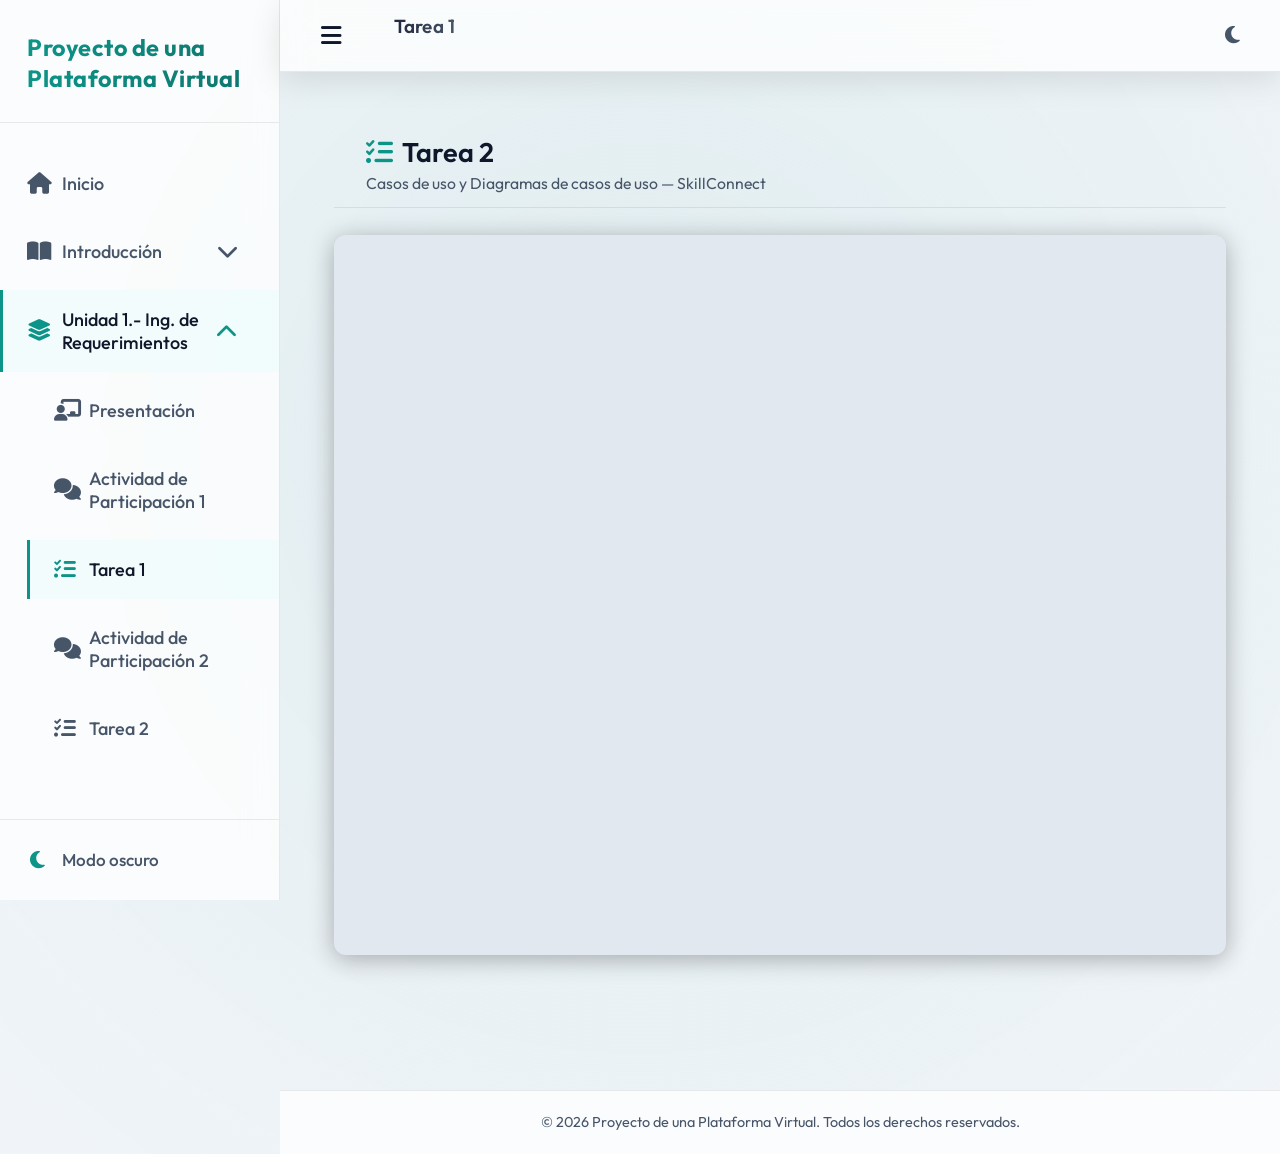
==== pages/unidad1/tarea-2/index.html @ ed16ccef "Add new activities and documents for Unidad 1, including User Stories and Use Case diagrams" ====
<!DOCTYPE html>
<html lang="es" data-theme="dark">
<head>
  <meta charset="UTF-8" />
  <meta name="viewport" content="width=device-width, initial-scale=1.0" />
  <title>Tarea 2 — Casos de uso y Diagramas de casos de uso</title>
  <link rel="stylesheet" href="https://cdnjs.cloudflare.com/ajax/libs/font-awesome/6.5.1/css/all.min.css" />
  <link rel="preconnect" href="https://fonts.googleapis.com" />
  <link rel="preconnect" href="https://fonts.gstatic.com" crossorigin />
  <link rel="stylesheet" href="https://fonts.googleapis.com/css2?family=Outfit:wght@300;400;500;600;700&display=swap" />
  <link rel="stylesheet" href="../../../css/styles.css" />
</head>
<body>
  <div id="overlay"></div>
  <div class="app-container">
    <aside class="sidebar" id="sidebar"></aside>
    <div id="content">
      <header id="topbar" class="top-navbar"></header>
      <main class="page-content">

        <div class="pdf-title-bar">
          <h1><i class="fas fa-tasks me-2" style="color:var(--accent-primary)"></i>Tarea 2</h1>
          <p>Casos de uso y Diagramas de casos de uso — SkillConnect</p>
        </div>

        <div class="pdf-embed-container">
          <iframe
            src="./Tarea 2 - Casos de uso y Diagramas de casos de uso.pdf"
            title="Tarea 2 — Casos de uso y Diagramas de casos de uso">
          </iframe>
        </div>

      </main>
      <footer id="page-footer" class="page-footer"></footer>
    </div>
  </div>

  <script src="../../../js/main.js"></script>
  <script>
    initPage({
      basePath:  '../../../',
      activePage: 'tarea-1',
      pageTitle: 'Tarea 1',
      pageIcon:  'fas fa-tasks'
    });
  </script>
</body>
</html>
---- css/styles.css ----
@import url('https://fonts.googleapis.com/css2?family=Outfit:wght@300;400;500;600;700&display=swap');

:root {
    --bg-main: #0B0C10;
    --bg-secondary: #1F2833;
    --bg-alt: #161b22;
    --accent-primary: #66FCF1;
    --accent-secondary: #45A29E;
    --text-primary: #FFFFFF;
    --text-secondary: #C5C6C7;
    --primary-color: #66FCF1;

    
    --glass-bg: rgba(31, 40, 51, 0.4);
    --glass-border: rgba(255, 255, 255, 0.1);
    --glass-shadow: 0 8px 32px 0 rgba(0, 0, 0, 0.37);

    
    --sidebar-width: 280px;
    --transition-speed: 0.3s;
}

[data-theme="light"] {
    --bg-main: #f0f4f8;
    --bg-secondary: #e2e8f0;
    --bg-alt: #ffffff;
    --accent-primary: #0d9488;
    --accent-secondary: #0f766e;
    --text-primary: #0f172a;
    --text-secondary: #475569;
    --primary-color: #0d9488;
    --glass-bg: rgba(255, 255, 255, 0.75);
    --glass-border: rgba(0, 0, 0, 0.08);
    --glass-shadow: 0 8px 32px 0 rgba(0, 0, 0, 0.1);
}

html {
    font-size: 18px;
}

* {
    margin: 0;
    padding: 0;
    box-sizing: border-box;
    font-family: 'Outfit', sans-serif;
}

body {
    background-color: var(--bg-main);
    color: var(--text-primary);
    display: flex;
    min-height: 100vh;
    overflow-x: hidden;
    position: relative;
    transition: background-color var(--transition-speed) ease, color var(--transition-speed) ease;
}

body::before {
    content: '';
    position: fixed;
    top: -50%;
    left: -50%;
    width: 200%;
    height: 200%;
    background: radial-gradient(circle at 50% 50%, rgba(69, 162, 158, 0.1) 0%, rgba(11, 12, 16, 1) 50%);
    z-index: -1;
}

[data-theme="light"] body::before {
    background: radial-gradient(circle at 50% 50%, rgba(13, 148, 136, 0.07) 0%, #f0f4f8 60%);
}

.app-container {
    display: flex;
    width: 100%;
}

.sidebar {
    width: var(--sidebar-width);
    background: var(--glass-bg);
    backdrop-filter: blur(16px);
    -webkit-backdrop-filter: blur(16px);
    border-right: 1px solid var(--glass-border);
    height: 100vh;
    position: fixed;
    top: 0;
    left: 0;
    display: flex;
    flex-direction: column;
    transition: transform var(--transition-speed) ease,
                background-color var(--transition-speed) ease;
    z-index: 100;
}

body.sidebar-collapsed .sidebar {
    transform: translateX(-100%);
}

.sidebar-header {
    padding: 1.75rem 1.5rem 1.5rem;
    border-bottom: 1px solid var(--glass-border);
    display: flex;
    align-items: center;
    justify-content: space-between;
}

.sidebar-brand h2 {
    font-size: 1.3rem;
    font-weight: 700;
    background: linear-gradient(90deg, var(--accent-primary), var(--accent-secondary));
    -webkit-background-clip: text;
    -webkit-text-fill-color: transparent;
    line-height: 1.35;
    letter-spacing: 0.5px;
}

.sidebar-nav {
    padding: 1.75rem 0;
    flex: 1;
    overflow-y: auto;
}

.sidebar-bottom {
    padding: 0.75rem 0;
    border-top: 1px solid var(--glass-border);
}

.theme-toggle-btn {
    display: flex;
    align-items: center;
    width: 100%;
    padding: 0.9rem 1.5rem;
    background: transparent;
    border: none;
    color: var(--text-secondary);
    cursor: pointer;
    font-size: 0.95rem;
    font-weight: 500;
    font-family: 'Outfit', sans-serif;
    transition: all var(--transition-speed) ease;
    text-align: left;
    gap: 15px;
}

.theme-toggle-btn i {
    font-size: 1.1rem;
    width: 20px;
    text-align: center;
    color: var(--accent-primary);
    flex-shrink: 0;
    transition: transform 0.4s ease;
}

.theme-toggle-btn:hover {
    color: var(--text-primary);
    background: rgba(102, 252, 241, 0.05);
}

.theme-toggle-btn:hover i {
    transform: rotate(20deg);
}

.nav-item {
    list-style: none;
    margin-bottom: 0.5rem;
}

.nav-link {
    display: flex;
    align-items: center;
    padding: 1rem 1.5rem;
    color: var(--text-secondary);
    text-decoration: none;
    font-weight: 500;
    transition: all var(--transition-speed) ease;
    position: relative;
}

.nav-link i {
    margin-right: 15px;
    font-size: 1.2rem;
    width: 20px;
    text-align: center;
    transition: color var(--transition-speed);
    flex-shrink: 0;
}

.nav-link:hover,
.nav-link.active {
    color: var(--text-primary);
    background: rgba(102, 252, 241, 0.05);
}

.nav-link:hover i,
.nav-link.active i {
    color: var(--accent-primary);
}

.nav-link::before {
    content: '';
    position: absolute;
    left: 0;
    top: 0;
    height: 100%;
    width: 3px;
    background: var(--accent-primary);
    transform: scaleY(0);
    transition: transform var(--transition-speed) ease;
    transform-origin: center;
}

.nav-link:hover::before,
.nav-link.active::before {
    transform: scaleY(1);
}

.menu-toggle {
    display: flex;
    position: fixed;
    top: 1.5rem;
    left: calc(var(--sidebar-width) + 0.75rem);
    z-index: 200;
    background: var(--glass-bg);
    backdrop-filter: blur(8px);
    -webkit-backdrop-filter: blur(8px);
    border: 1px solid var(--glass-border);
    color: var(--text-primary);
    width: 42px;
    height: 42px;
    border-radius: 50%;
    cursor: pointer;
    align-items: center;
    justify-content: center;
    font-size: 1.1rem;
    box-shadow: var(--glass-shadow);
    transition: left var(--transition-speed) ease,
                background-color var(--transition-speed) ease,
                border-color var(--transition-speed) ease;
}

.menu-toggle:hover {
    background: rgba(102, 252, 241, 0.1);
    border-color: rgba(102, 252, 241, 0.35);
    color: var(--accent-primary);
}

body.sidebar-collapsed .menu-toggle {
    left: 0.75rem;
}

.main-content {
    margin-left: var(--sidebar-width);
    flex: 1;
    padding: 3rem 4rem;
    max-width: calc(100vw - var(--sidebar-width));
    min-height: 100vh;
    transition: margin-left var(--transition-speed) ease,
                max-width var(--transition-speed) ease,
                padding var(--transition-speed) ease;
}

body.sidebar-collapsed .main-content {
    margin-left: 0;
    max-width: 100vw;
    padding-left: 5rem;
}

.hero-section {
    background: var(--glass-bg);
    backdrop-filter: blur(12px);
    -webkit-backdrop-filter: blur(12px);
    border: 1px solid var(--glass-border);
    border-radius: 20px;
    padding: 4rem;
    margin-bottom: 3rem;
    box-shadow: var(--glass-shadow);
    position: relative;
    overflow: hidden;
}

.hero-section::after {
    content: '';
    position: absolute;
    top: 0;
    right: 0;
    width: 300px;
    height: 300px;
    background: var(--accent-primary);
    filter: blur(150px);
    opacity: 0.12;
    border-radius: 50%;
    pointer-events: none;
}

.hero-tag {
    display: inline-block;
    padding: 0.5rem 1rem;
    background: rgba(102, 252, 241, 0.1);
    color: var(--accent-primary);
    border-radius: 30px;
    font-size: 0.9rem;
    font-weight: 600;
    letter-spacing: 1px;
    margin-bottom: 1.5rem;
    border: 1px solid rgba(102, 252, 241, 0.2);
}

.hero-title {
    font-size: 3.5rem;
    font-weight: 700;
    line-height: 1.2;
    margin-bottom: 1.5rem;
}

.hero-title span {
    color: var(--accent-primary);
}

.hero-desc {
    font-size: 1.2rem;
    color: var(--text-secondary);
    max-width: 680px;
    line-height: 1.7;
    text-align: justify;
}

.features-grid {
    display: grid;
    grid-template-columns: repeat(auto-fit, minmax(250px, 1fr));
    gap: 2rem;
    margin-bottom: 4rem;
}

.feature-card {
    background: var(--glass-bg);
    border: 1px solid var(--glass-border);
    border-radius: 16px;
    padding: 2rem;
    transition: transform 0.3s ease, box-shadow 0.3s ease,
                background-color var(--transition-speed) ease;
    display: flex;
    flex-direction: column;
    align-items: flex-start;
}

.feature-card:hover {
    transform: translateY(-5px);
    box-shadow: 0 10px 30px rgba(102, 252, 241, 0.1);
    border-color: rgba(102, 252, 241, 0.3);
}

.feature-icon {
    width: 50px;
    height: 50px;
    background: rgba(102, 252, 241, 0.1);
    color: var(--accent-primary);
    border-radius: 12px;
    display: flex;
    align-items: center;
    justify-content: center;
    font-size: 1.5rem;
    margin-bottom: 1.5rem;
    flex-shrink: 0;
}

.feature-card h3 {
    font-size: 1.3rem;
    margin-bottom: 1rem;
    color: var(--text-primary);
}

.feature-card p {
    color: var(--text-secondary);
    line-height: 1.65;
    font-size: 1rem;
    text-align: justify;
}

.section-title {
    font-size: 2rem;
    margin-bottom: 2rem;
    position: relative;
    padding-bottom: 0.5rem;
    display: inline-block;
}

.section-title::after {
    content: '';
    position: absolute;
    bottom: 0;
    left: 0;
    width: 60px;
    height: 4px;
    background: var(--accent-primary);
    border-radius: 2px;
}

.section-subtitle {
    font-size: 1.25rem;
    font-weight: 600;
    color: var(--accent-primary);
    margin-bottom: 1rem;
    margin-top: 0.5rem;
    text-transform: uppercase;
    letter-spacing: 0.05em;
}

.table-container {
    background: var(--glass-bg);
    border: 1px solid var(--glass-border);
    border-radius: 16px;
    padding: 1.5rem;
    overflow-x: auto;
    box-shadow: var(--glass-shadow);
}

.eval-table {
    width: 100%;
    border-collapse: separate;
    border-spacing: 0;
    text-align: left;
}

.eval-table th {
    background: rgba(31, 40, 51, 0.8);
    color: var(--accent-primary);
    font-weight: 600;
    padding: 1.2rem;
    text-transform: uppercase;
    font-size: 0.9rem;
    letter-spacing: 1px;
}

[data-theme="light"] .eval-table th {
    background: rgba(226, 232, 240, 0.9);
}

.eval-table th:first-child {
    border-top-left-radius: 12px;
}

.eval-table th:last-child {
    border-top-right-radius: 12px;
}

.eval-table td {
    padding: 1.2rem;
    border-bottom: 1px solid var(--glass-border);
    color: var(--text-secondary);
    font-size: 1rem;
    line-height: 1.6;
    text-align: justify;
}

.eval-table tr:last-child td {
    border-bottom: none;
}

.eval-table tr:hover td {
    background: rgba(255, 255, 255, 0.02);
    color: var(--text-primary);
}

.criterion-name {
    font-weight: 600;
    color: var(--text-primary);
    text-align: left !important;
    white-space: nowrap;
}

.weight-badge {
    display: inline-block;
    padding: 0.4rem 0.8rem;
    background: rgba(102, 252, 241, 0.15);
    color: var(--accent-primary);
    border-radius: 20px;
    font-weight: 700;
    font-size: 0.9rem;
    border: 1px solid rgba(102, 252, 241, 0.3);
    white-space: nowrap;
}

.page-header {
    margin-bottom: 3rem;
}

.page-title {
    font-size: 2.5rem;
    font-weight: 700;
    margin-bottom: 1rem;
    background: linear-gradient(90deg, #fff, var(--text-secondary));
    -webkit-background-clip: text;
    -webkit-text-fill-color: transparent;
}

[data-theme="light"] .page-title {
    background: linear-gradient(90deg, #0f172a, #475569);
    -webkit-background-clip: text;
    -webkit-text-fill-color: transparent;
}

.page-desc {
    color: var(--text-secondary);
    font-size: 1.1rem;
    max-width: 700px;
    line-height: 1.7;
    text-align: justify;
}

.info-card {
    background: var(--glass-bg);
    border: 1px solid var(--glass-border);
    border-radius: 16px;
    padding: 2rem;
    margin-bottom: 2rem;
    transition: box-shadow 0.3s ease, border-color 0.3s ease;
}

.info-card:hover {
    box-shadow: 0 8px 30px rgba(102, 252, 241, 0.08);
    border-color: rgba(102, 252, 241, 0.25);
}

.info-card-header {
    display: flex;
    align-items: center;
    gap: 1.25rem;
    margin-bottom: 1.25rem;
    padding-bottom: 1.25rem;
    border-bottom: 1px solid var(--glass-border);
}

.info-card-header h2 {
    font-size: 1.4rem;
    font-weight: 700;
    color: var(--text-primary);
}

.info-card p {
    color: var(--text-secondary);
    line-height: 1.7;
    margin-bottom: 1.25rem;
    text-align: justify;
}

.code-display {
    display: flex;
    align-items: center;
    gap: 1rem;
    background: rgba(102, 252, 241, 0.04);
    border: 1.5px dashed rgba(102, 252, 241, 0.35);
    border-radius: 12px;
    padding: 1.25rem 1.5rem;
    flex-wrap: wrap;
}

.code-label {
    font-size: 0.78rem;
    color: var(--accent-secondary);
    text-transform: uppercase;
    letter-spacing: 1px;
    font-weight: 600;
    white-space: nowrap;
}

.code-value {
    font-size: 2rem;
    font-weight: 800;
    letter-spacing: 6px;
    color: var(--accent-primary);
    flex: 1;
    text-align: center;
}

.repo-actions {
    display: flex;
    align-items: center;
    flex-wrap: wrap;
    gap: 1rem;
    margin-top: 0.25rem;
}

.repo-link {
    font-size: 0.9rem;
    color: var(--text-secondary);
    word-break: break-all;
    flex: 1;
}

.btn-primary {
    display: inline-flex;
    align-items: center;
    gap: 0.5rem;
    padding: 0.75rem 1.5rem;
    background: rgba(102, 252, 241, 0.1);
    color: var(--accent-primary);
    border: 1px solid rgba(102, 252, 241, 0.3);
    border-radius: 10px;
    cursor: pointer;
    font-size: 0.95rem;
    font-weight: 600;
    font-family: 'Outfit', sans-serif;
    text-decoration: none;
    transition: all var(--transition-speed) ease;
    white-space: nowrap;
}

.btn-primary:hover {
    background: rgba(102, 252, 241, 0.18);
    border-color: var(--accent-primary);
    transform: translateY(-2px);
    box-shadow: 0 4px 15px rgba(102, 252, 241, 0.15);
}

.modal {
    display: none;
    position: fixed;
    z-index: 1000;
    left: 0;
    top: 0;
    width: 100%;
    height: 100%;
    overflow: auto;
    background-color: rgba(0, 0, 0, 0.75);
    backdrop-filter: blur(4px);
}

.modal-content {
    background: var(--bg-secondary);
    border: 1px solid var(--glass-border);
    margin: 10% auto;
    padding: 2rem;
    width: 90%;
    max-width: 420px;
    border-radius: 16px;
    text-align: center;
    position: relative;
    box-shadow: 0 20px 60px rgba(0, 0, 0, 0.5);
}

.close-modal {
    position: absolute;
    top: 1rem;
    right: 1.25rem;
    font-size: 1.5rem;
    font-weight: bold;
    cursor: pointer;
    color: var(--text-secondary);
    line-height: 1;
    transition: color var(--transition-speed);
}

.close-modal:hover {
    color: var(--text-primary);
}

footer {
    margin-top: 5rem;
    padding-top: 2rem;
    border-top: 1px solid var(--glass-border);
    text-align: center;
    color: var(--text-secondary);
    font-size: 0.9rem;
}

@media (max-width: 1024px) {
    .main-content {
        padding: 2.5rem;
    }

    .hero-title {
        font-size: 2.8rem;
    }
}

@media (max-width: 768px) {
    
    .sidebar {
        transform: translateX(-100%);
    }

    .sidebar.open {
        transform: translateX(0);
    }

    
    body.sidebar-collapsed .sidebar {
        transform: translateX(-100%);
    }

    
    .menu-toggle {
        left: 1.25rem !important;
        top: 1.25rem;
    }

    
    .main-content {
        margin-left: 0 !important;
        max-width: 100vw !important;
        padding: 5rem 1.5rem 2rem 1.5rem !important;
    }

    .hero-section {
        padding: 2.5rem 1.5rem;
    }

    .hero-title {
        font-size: 2.2rem;
    }

    .eval-table th,
    .eval-table td {
        padding: 1rem 0.5rem;
    }

    .eval-table {
        display: block;
    }

    .eval-table thead {
        display: none;
    }

    .eval-table tbody,
    .eval-table tr,
    .eval-table td {
        display: block;
        width: 100%;
    }

    .eval-table tr {
        margin-bottom: 1.5rem;
        background: rgba(255, 255, 255, 0.02);
        border: 1px solid var(--glass-border);
        border-radius: 12px;
        padding: 1rem;
    }

    .eval-table td {
        border-bottom: none;
        padding: 0.5rem 0;
        text-align: left;
    }

    .eval-table td::before {
        content: attr(data-label);
        font-weight: 600;
        color: var(--accent-primary);
        display: block;
        margin-bottom: 0.5rem;
        text-transform: uppercase;
        font-size: 0.8rem;
    }
}

.section-mb { margin-bottom: 3rem; }
.section-mt { margin-top: 2rem; }
.accent-text { color: var(--accent-primary); }
.danger-text { color: #ff8080; }
.text-em { color: var(--text-primary); }

.notes-content {
    background: var(--glass-bg);
    padding: 2rem;
    border-radius: 12px;
    border-left: 4px solid var(--accent-primary);
    backdrop-filter: blur(8px);
}
.notes-content p {
    font-size: 1.05rem;
    line-height: 1.7;
    margin-bottom: 1.25rem;
    text-align: justify;
}
.notes-content p:last-child { margin-bottom: 0; }

.glass-panel {
    background: var(--glass-bg);
    border: 1px solid var(--glass-border);
    border-radius: 16px;
    padding: 2rem;
}
.glass-panel--accent { border-left: 4px solid var(--accent-primary); }
.glass-panel--paired { height: calc(100% - 3.5rem); }

.body-text {
    color: var(--text-secondary);
    line-height: 1.8;
    font-size: 1.05rem;
}
.intro-text {
    color: var(--text-secondary);
    margin-bottom: 1.5rem;
    line-height: 1.6;
}
.intro-text--sm {
    color: var(--text-secondary);
    margin-bottom: 1.5rem;
    font-size: 1rem;
}

.card-list {
    list-style: none;
    padding: 0;
    display: flex;
    flex-direction: column;
    gap: 0.5rem;
}
.card-list--mt { margin-top: 0.75rem; }
.card-list__item {
    display: flex;
    align-items: flex-start;
    gap: 0.6rem;
    color: var(--text-secondary);
    font-size: 1rem;
}
.card-list__item--center { align-items: center; }
.card-list__dot {
    color: var(--accent-primary);
    font-size: 0.55rem;
    flex-shrink: 0;
}
.card-list__dot--top {
    color: var(--accent-primary);
    font-size: 0.5rem;
    margin-top: 5px;
    flex-shrink: 0;
}
.card-list__dot--secondary { color: var(--accent-secondary); }
.card-subtitle {
    color: var(--text-secondary);
    font-size: 1rem;
    margin: 0.4rem 0 0.75rem;
}
.card-subtitle--italic { font-style: italic; }
.card-intro {
    color: var(--text-secondary);
    margin: 0.75rem 0;
    font-size: 1rem;
}

.check-item {
    display: flex;
    align-items: center;
    gap: 0.75rem;
    padding: 0.85rem 1rem;
    background: rgba(102, 252, 241, 0.05);
    border: 1px solid rgba(102, 252, 241, 0.12);
    border-radius: 10px;
    height: 100%;
}
.check-item--top { align-items: flex-start; }
.check-item__icon { color: var(--accent-primary); flex-shrink: 0; }
.check-item__icon--top { margin-top: 2px; }
.check-item__text { color: var(--text-secondary); font-size: 1rem; }
.check-item__text code { color: var(--accent-primary); }

.warning-panel {
    background: rgba(255, 200, 60, 0.06);
    border: 1px solid rgba(255, 200, 60, 0.25);
    border-left: 4px solid #ffc83c;
    border-radius: 16px;
    padding: 1.75rem 2rem;
}
.warning-panel__title {
    color: var(--text-primary);
    font-weight: 600;
    font-size: 1.05rem;
    margin-bottom: 0.75rem;
}
.warning-panel__icon { color: #ffc83c; margin-right: 0.6rem; }
.warning-list {
    list-style: none;
    padding: 0;
    margin: 0;
    display: flex;
    flex-direction: column;
    gap: 0.5rem;
}
.warning-list__item {
    display: flex;
    align-items: center;
    gap: 0.75rem;
    color: var(--text-secondary);
    font-size: 1rem;
}
.warning-list__bullet { color: #ffc83c; font-size: 0.5rem; flex-shrink: 0; }

.tag-pill {
    display: inline-block;
    padding: 0.35rem 0.9rem;
    background: rgba(102, 252, 241, 0.08);
    border: 1px solid rgba(102, 252, 241, 0.2);
    border-radius: 20px;
    color: var(--accent-primary);
    font-size: 0.88rem;
}

.forbidden-notice {
    display: flex;
    align-items: center;
    gap: 0.75rem;
    padding: 0.75rem 1rem;
    background: rgba(255, 80, 80, 0.06);
    border: 1px solid rgba(255, 80, 80, 0.18);
    border-radius: 10px;
}
.forbidden-notice__icon { color: #ff8080; flex-shrink: 0; }
.forbidden-notice__text { color: var(--text-secondary); font-size: 1rem; }

.req-card {
    background: var(--glass-bg);
    border: 1px solid var(--glass-border);
    border-radius: 16px;
    padding: 1.5rem;
    height: 100%;
}
.req-card__title {
    color: var(--accent-primary);
    font-weight: 600;
    margin-bottom: 1rem;
    font-size: 0.9rem;
    text-transform: uppercase;
    letter-spacing: 0.5px;
}
.req-card__icon { margin-right: 0.5rem; }
.req-list {
    list-style: none;
    padding: 0;
    display: flex;
    flex-direction: column;
    gap: 0.6rem;
}
.req-list__item {
    display: flex;
    align-items: center;
    gap: 0.6rem;
    color: var(--text-secondary);
    font-size: 1rem;
}
.req-list__icon { color: var(--accent-primary); flex-shrink: 0; }

.title-badge {
    font-size: 0.8rem;
    font-weight: 500;
    color: var(--accent-secondary);
    margin-left: 0.4rem;
}

.option-list {
    display: flex;
    flex-direction: column;
    gap: 0.75rem;
    margin-bottom: 1.5rem;
}
.option-item {
    display: flex;
    align-items: center;
    gap: 0.75rem;
    padding: 0.75rem 1rem;
    background: rgba(102, 252, 241, 0.05);
    border: 1px solid rgba(102, 252, 241, 0.15);
    border-radius: 10px;
}
.option-item__icon {
    color: var(--accent-primary);
    font-size: 1.1rem;
    width: 18px;
}
.option-item__label { color: var(--text-primary); font-weight: 500; }

.alert-danger {
    padding: 0.75rem 1rem;
    background: rgba(255, 80, 80, 0.07);
    border: 1px solid rgba(255, 80, 80, 0.2);
    border-radius: 10px;
}
.alert-danger p { color: #ff8080; font-size: 1rem; font-weight: 500; margin: 0; }
.alert-danger i { margin-right: 0.5rem; }

.repo-list {
    list-style: none;
    padding: 0;
    display: flex;
    flex-direction: column;
    gap: 0.85rem;
}
.repo-list__item {
    display: flex;
    align-items: flex-start;
    gap: 0.75rem;
    color: var(--text-secondary);
    font-size: 1rem;
}
.repo-list__icon { color: var(--accent-primary); margin-top: 3px; flex-shrink: 0; }

.hero-tag--inline {
    font-size: 0.7rem;
    padding: 0.2rem 0.65rem;
    margin-left: 0.4rem;
    vertical-align: middle;
}
.hero-tag--secondary {
    background: rgba(69, 162, 158, 0.15);
    border-color: rgba(69, 162, 158, 0.3);
    color: var(--accent-secondary);
}

.eval-table__total { border-top: 2px solid var(--accent-primary) !important; }
.eval-table__total-label { color: var(--accent-primary); }

/* ── PDF full-page layout ─────────────────────────────────── */
#content.pdf-layout {
    height: 100vh;
    overflow: hidden;
}

main.pdf-page-layout {
    padding: 0;
    display: flex;
    flex-direction: column;
    overflow: hidden;
    flex: 1;
    width: 100%;
}

.pdf-title-bar {
    padding: 1rem 1.75rem 0.75rem;
    flex-shrink: 0;
    border-bottom: 1px solid var(--glass-border);
}

.pdf-title-bar h1 {
    font-size: 1.5rem;
    font-weight: 600;
    color: var(--text-primary);
    margin: 0;
}

.pdf-title-bar p {
    font-size: 0.875rem;
    color: var(--text-secondary);
    margin: 0.25rem 0 0;
}

.pdf-viewer-full {
    flex: 1;
    min-height: 0;
    width: 100%;
    display: flex;
}

.pdf-viewer-full iframe {
    flex: 1;
    width: 100%;
    height: 100%;
    border: none;
    display: block;
}

.pdf-embed-container {
    width: 100%;
    border-radius: 12px;
    overflow: hidden;
    box-shadow: 0 4px 24px rgba(0, 0, 0, 0.3);
    background: var(--bg-secondary);
    margin-top: 1.5rem;
}

.pdf-embed-container iframe {
    width: 100%;
    height: 80vh;
    border: none;
    display: block;
}
.weight-badge--highlight { background: rgba(102, 252, 241, 0.25); }

.danger-box {
    background: rgba(255, 80, 80, 0.05);
    border: 1px solid rgba(255, 80, 80, 0.2);
    border-radius: 16px;
    padding: 2rem;
}
.danger-box__intro { color: var(--text-secondary); margin-bottom: 1.5rem; font-size: 1rem; }
.danger-item {
    display: flex;
    align-items: center;
    gap: 0.75rem;
    padding: 0.85rem 1rem;
    background: rgba(255, 80, 80, 0.05);
    border: 1px solid rgba(255, 80, 80, 0.15);
    border-radius: 10px;
}
.danger-item__icon { color: #ff8080; flex-shrink: 0; }
.danger-item__text { color: var(--text-secondary); }

.modal-content h2 { margin-bottom: 1.25rem; color: var(--text-primary); }
.modal-qr {
    max-width: 100%;
    border-radius: 10px;
    border: 4px solid var(--accent-primary);
    background: white;
}
.modal-url {
    margin-top: 1rem;
    word-break: break-all;
    font-size: 0.88rem;
    color: var(--text-secondary);
}

.info-card-header .feature-icon { margin-bottom: 0; flex-shrink: 0; }
.repo-link i { color: var(--accent-secondary); margin-right: 0.4rem; }

/* nav-label span inside sidebar links */
.nav-label { display: inline; }

/* =====================================================
   PPV – extra component styles (adapted to glass theme)
   ===================================================== */

/* Top navbar (replaces Bootstrap navbar) */
.top-navbar {
    background: var(--glass-bg);
    backdrop-filter: blur(16px);
    -webkit-backdrop-filter: blur(16px);
    border-bottom: 1px solid var(--glass-border);
    padding: 0.8rem 1.75rem;
    display: flex;
    align-items: center;
    gap: 1rem;
    position: sticky;
    top: 0;
    z-index: 100;
    box-shadow: var(--glass-shadow);
    flex-shrink: 0;
    transition: background-color var(--transition-speed) ease,
                border-color var(--transition-speed) ease;
}

#sidebarToggle {
    background: none;
    border: none;
    color: var(--text-primary);
    font-size: 1.3rem;
    cursor: pointer;
    padding: 0.3rem 0.5rem;
    border-radius: 8px;
    transition: background var(--transition-speed), color var(--transition-speed);
    line-height: 1;
    display: flex;
    align-items: center;
}
#sidebarToggle:hover { background: rgba(102,252,241,0.08); color: var(--accent-primary); }

.top-navbar .page-title {
    color: var(--text-primary);
    font-size: 1.05rem;
    font-weight: 600;
    letter-spacing: 0.01em;
}

.navbar-right {
    margin-left: auto;
    display: flex;
    align-items: center;
    gap: 0.75rem;
}

.btn-dark-toggle {
    background: none;
    border: none;
    color: var(--text-secondary);
    font-size: 1.1rem;
    cursor: pointer;
    padding: 0.3rem 0.5rem;
    border-radius: 6px;
    transition: background var(--transition-speed), color var(--transition-speed);
    display: flex;
    align-items: center;
    justify-content: center;
    line-height: 1;
}
.btn-dark-toggle:hover { background: rgba(102,252,241,0.08); color: var(--accent-primary); }

/* Overlay for mobile sidebar */
#overlay {
    display: none;
    position: fixed;
    inset: 0;
    background: rgba(0,0,0,0.55);
    z-index: 99;
    backdrop-filter: blur(2px);
}
#overlay.show { display: block; }

/* Content wrapper */
#content {
    margin-left: var(--sidebar-width);
    flex: 1;
    min-width: 0;
    min-height: 100vh;
    display: flex;
    flex-direction: column;
    transition: margin-left var(--transition-speed) ease;
}
#content.expanded { margin-left: 0; }

/* Page content area */
.page-content {
    padding: 2.5rem 3rem;
    flex: 1;
    width: 100%;
}

/* Page hero */
.page-hero {
    background: var(--glass-bg);
    backdrop-filter: blur(12px);
    -webkit-backdrop-filter: blur(12px);
    border: 1px solid var(--glass-border);
    border-radius: 20px;
    padding: 3rem 3rem;
    margin-bottom: 2.5rem;
    position: relative;
    overflow: hidden;
    box-shadow: var(--glass-shadow);
}
.page-hero::after {
    content: '';
    position: absolute;
    top: 0; right: 0;
    width: 260px; height: 260px;
    background: var(--accent-primary);
    filter: blur(120px);
    opacity: 0.1;
    border-radius: 50%;
    pointer-events: none;
}
.page-hero h1 {
    font-size: 2rem;
    font-weight: 700;
    margin-bottom: 0.5rem;
    line-height: 1.3;
    position: relative;
    color: var(--text-primary);
}
.page-hero .subtitle {
    font-size: 1.05rem;
    color: var(--text-secondary);
    margin: 0;
    position: relative;
}
.page-hero .hero-icon {
    font-size: 5rem;
    opacity: 0.07;
    position: absolute;
    right: 2.5rem;
    top: 50%;
    transform: translateY(-50%);
    color: var(--accent-primary);
}

/* Card */
.card {
    background: var(--glass-bg);
    border: 1px solid var(--glass-border);
    border-radius: 16px;
    margin-bottom: 1.75rem;
    overflow: hidden;
    box-shadow: var(--glass-shadow);
    transition: box-shadow 0.3s ease, border-color 0.3s ease,
                background-color var(--transition-speed) ease;
}
.card:hover {
    box-shadow: 0 10px 35px rgba(102,252,241,0.08);
    border-color: rgba(102,252,241,0.25);
}
.card-header {
    background: rgba(31,40,51,0.7);
    color: var(--text-primary);
    padding: 1rem 1.5rem;
    font-size: 1rem;
    font-weight: 600;
    display: flex;
    align-items: center;
    gap: 0.6rem;
    border-bottom: 1px solid var(--glass-border);
    transition: background-color var(--transition-speed) ease;
}
[data-theme="light"] .card-header {
    background: rgba(226,232,240,0.8);
}
.card-header i { color: var(--accent-primary); }
.card-body { padding: 1.5rem; }

/* Bootstrap grid shim */
.row { display: flex; flex-wrap: wrap; margin-left: -0.75rem; margin-right: -0.75rem; }
.row.g-4 { gap: 1.5rem; margin-left: 0; margin-right: 0; }
.row.g-4 > [class*="col"] { padding: 0; }
.col-12 { width: 100%; }
.mb-4 { margin-bottom: 1.75rem !important; }
.mb-3 { margin-bottom: 1rem !important; }
.mb-2 { margin-bottom: 0.5rem !important; }
.mb-1 { margin-bottom: 0.25rem !important; }
.mb-0 { margin-bottom: 0 !important; }
.mt-2 { margin-top: 0.5rem !important; }
.mt-3 { margin-top: 1rem !important; }
.me-1 { margin-right: 0.25rem !important; }
.me-2 { margin-right: 0.5rem !important; }
.my-3 { margin-top: 1rem !important; margin-bottom: 1rem !important; }
.p-0 { padding: 0 !important; }
.p-4 { padding: 1.5rem !important; }
.py-4 { padding-top: 1.5rem !important; padding-bottom: 1.5rem !important; }
.h-100 { height: 100%; }
.w-100 { width: 100%; }
.text-center { text-align: center !important; }
.list-unstyled { list-style: none; padding-left: 0; margin-bottom: 0; }
.small { font-size: 0.88rem; }
.d-flex { display: flex !important; }
.flex-column { flex-direction: column !important; }
.align-items-center { align-items: center !important; }
.align-items-flex-start { align-items: flex-start !important; }
.justify-content-center { justify-content: center !important; }
.flex-wrap { flex-wrap: wrap !important; }
.gap-2 { gap: 0.5rem !important; }
.gap-3 { gap: 1rem !important; }
.fa-xs { font-size: 0.6em; }
.fa-2x { font-size: 2em; }
.text-success { color: #4caf50 !important; }
.text-primary { color: var(--accent-primary) !important; }
.text-body-secondary { color: var(--text-secondary) !important; }

@media (min-width: 768px) {
    .col-md-4 { width: calc(33.333% - 1rem); }
    .col-md-6 { width: calc(50% - 0.75rem); }
}
@media (min-width: 992px) {
    .col-lg-5 { width: calc(41.666% - 0.75rem); }
    .col-lg-6 { width: calc(50% - 0.75rem); }
    .col-lg-7 { width: calc(58.333% - 0.75rem); }
}

/* section-title override for ppv (inline with line) */
.section-title.section-title--line {
    display: flex;
    align-items: center;
    gap: 0.5rem;
    font-size: 1.4rem;
}
.section-title.section-title--line::after {
    content: '';
    flex: 1;
    height: 2px;
    background: linear-gradient(to right, var(--accent-primary), transparent);
    margin-left: 0.5rem;
    border-radius: 2px;
    width: unset;
    position: static;
    transform: none;
}

/* badge-pct */
.badge-pct {
    display: inline-block;
    background: rgba(102,252,241,0.15);
    color: var(--accent-primary);
    padding: 0.3rem 0.8rem;
    border-radius: 20px;
    font-weight: 700;
    font-size: 0.95rem;
    white-space: nowrap;
    border: 1px solid rgba(102,252,241,0.3);
}
.badge-pct.high {
    background: rgba(102,252,241,0.25);
    border-color: rgba(102,252,241,0.5);
}
.badge-pct.top {
    background: rgba(255,128,128,0.15);
    color: #ff8080;
    border-color: rgba(255,128,128,0.3);
}
[data-theme="light"] .badge-pct { background: rgba(13,148,136,0.12); color: var(--accent-primary); }
[data-theme="light"] .badge-pct.high { background: rgba(13,148,136,0.22); }
[data-theme="light"] .badge-pct.top { color: #c0392b; background: rgba(192,57,43,0.1); border-color: rgba(192,57,43,0.3); }

/* topic-badges */
.topic-badges { display: flex; flex-wrap: wrap; gap: 0.5rem; margin-top: 0.25rem; }
.topic-badge {
    display: inline-flex;
    align-items: center;
    gap: 0.4rem;
    background: rgba(102,252,241,0.08);
    color: var(--accent-primary);
    padding: 0.4rem 0.9rem;
    border-radius: 20px;
    font-size: 0.83rem;
    font-weight: 500;
    border: 1px solid rgba(102,252,241,0.2);
}

/* note-box */
.note-box {
    background: rgba(255,200,60,0.07);
    border-left: 4px solid #ffc83c;
    border-radius: 0 8px 8px 0;
    padding: 0.75rem 1rem;
    font-size: 0.9rem;
    color: var(--text-secondary);
    display: flex;
    align-items: flex-start;
    gap: 0.5rem;
    margin-top: 0.5rem;
}
.note-box i { color: #ffc83c; margin-top: 0.1rem; flex-shrink: 0; }
[data-theme="light"] .note-box { background: #fff8e1; color: #5d4037; }

/* tool-code-display */
.tool-code-display {
    background: rgba(31,40,51,0.8);
    color: var(--accent-primary);
    border: 1px solid var(--glass-border);
    border-radius: 12px;
    padding: 0.85rem 1.5rem;
    text-align: center;
    font-size: 1.8rem;
    font-weight: 700;
    letter-spacing: 0.12em;
    font-family: 'Courier New', monospace;
    box-shadow: inset 0 2px 8px rgba(0,0,0,0.2);
}
[data-theme="light"] .tool-code-display { background: rgba(226,232,240,0.9); }

/* clone-cmd */
.clone-cmd {
    background: rgba(11,12,16,0.8);
    color: #a6e3a1;
    border: 1px solid var(--glass-border);
    border-radius: 10px;
    padding: 1rem 1.25rem;
    font-family: 'Courier New', monospace;
    font-size: 0.9rem;
    word-break: break-all;
    display: flex;
    align-items: center;
    gap: 0.75rem;
    margin-top: 0.75rem;
}
.clone-cmd .cmd-prompt { color: #89dceb; flex-shrink: 0; }
.btn-copy {
    margin-left: auto;
    background: rgba(255,255,255,0.08);
    border: 1px solid var(--glass-border);
    color: var(--text-secondary);
    padding: 0.3rem 0.6rem;
    border-radius: 6px;
    cursor: pointer;
    font-size: 0.8rem;
    flex-shrink: 0;
    transition: background var(--transition-speed), color var(--transition-speed);
}
.btn-copy:hover { background: rgba(102,252,241,0.1); color: var(--accent-primary); }
.btn.btn-outline-secondary {
    display: inline-flex;
    align-items: center;
    justify-content: center;
    gap: 0.4rem;
    padding: 0.5rem 1rem;
    background: transparent;
    border: 1px solid var(--glass-border);
    color: var(--text-secondary);
    border-radius: 8px;
    cursor: pointer;
    font-size: 0.88rem;
    font-family: 'Outfit', sans-serif;
    transition: all var(--transition-speed) ease;
}
.btn.btn-outline-secondary:hover { background: rgba(102,252,241,0.08); border-color: rgba(102,252,241,0.35); color: var(--accent-primary); }
.btn-sm { padding: 0.4rem 0.8rem; font-size: 0.83rem; }

/* qr-wrapper */
.qr-wrapper { text-align: center; padding: 0.75rem; }
.qr-wrapper img {
    border: 6px solid var(--bg-secondary);
    border-radius: 10px;
    box-shadow: 0 4px 20px rgba(0,0,0,0.25);
    max-width: 220px;
    width: 100%;
}
.qr-caption { font-size: 0.82rem; color: var(--text-secondary); margin-top: 0.4rem; }

/* phase-card */
.phase-card {
    border-left: 4px solid var(--accent-primary);
    border-radius: 0 16px 16px 0;
    background: var(--glass-bg);
    border-top: 1px solid var(--glass-border);
    border-right: 1px solid var(--glass-border);
    border-bottom: 1px solid var(--glass-border);
    padding: 1.25rem 1.5rem;
    display: flex;
    align-items: flex-start;
    gap: 0.85rem;
    backdrop-filter: blur(8px);
    transition: background-color var(--transition-speed) ease;
}
.phase-card .phase-num {
    display: inline-flex;
    align-items: center;
    justify-content: center;
    width: 32px; height: 32px;
    background: rgba(102,252,241,0.15);
    color: var(--accent-primary);
    border: 1px solid rgba(102,252,241,0.3);
    border-radius: 50%;
    font-weight: 700;
    font-size: 0.85rem;
    flex-shrink: 0;
    margin-top: 0.1rem;
}
.phase-card .phase-body h5 {
    font-size: 1rem;
    font-weight: 600;
    color: var(--text-primary);
    margin: 0 0 0.3rem;
}
.phase-card .phase-body p {
    margin: 0;
    font-size: 0.95rem;
    color: var(--text-secondary);
}

/* deliverable-list */
.deliverable-list li {
    padding: 0.5rem 0;
    border-bottom: 1px solid var(--glass-border);
    font-size: 0.95rem;
    color: var(--text-secondary);
    display: flex;
    align-items: center;
    gap: 0.5rem;
}
.deliverable-list li:last-child { border-bottom: none; }

/* topic-list */
.topic-list li {
    padding: 0.45rem 0;
    border-bottom: 1px dashed var(--glass-border);
    font-size: 0.93rem;
    color: var(--text-secondary);
    display: flex;
    align-items: flex-start;
    gap: 0.4rem;
}
.topic-list li:last-child { border-bottom: none; }
.topic-dot { color: var(--accent-primary); margin-top: 3px; flex-shrink: 0; }

/* diag-block */
.diag-block {
    background: var(--glass-bg);
    border: 1px solid var(--glass-border);
    border-radius: 16px;
    padding: 1.4rem 1.6rem;
    height: 100%;
    backdrop-filter: blur(8px);
    transition: background-color var(--transition-speed) ease;
}
.diag-block .diag-header {
    display: flex;
    align-items: center;
    gap: 0.75rem;
    margin-bottom: 0.85rem;
}
.diag-block .block-num {
    display: inline-flex;
    align-items: center;
    justify-content: center;
    width: 34px; height: 34px;
    border-radius: 50%;
    background: rgba(102,252,241,0.1);
    color: var(--accent-primary);
    border: 1px solid rgba(102,252,241,0.25);
    font-weight: 700;
    font-size: 0.9rem;
    flex-shrink: 0;
}
.diag-block h5 {
    color: var(--text-primary);
    font-weight: 600;
    font-size: 1rem;
    margin: 0;
}

/* section labels */
.section-label { font-weight: 600; font-size: 0.95rem; color: var(--accent-primary); }
.card-subheading { font-weight: 600; font-size: 0.9rem; color: var(--text-primary); }
.navbar-page-icon { opacity: 0.7; margin-right: 0.4rem; }

/* page footer */
.page-footer {
    padding: 1.25rem 2.25rem;
    background: var(--glass-bg);
    border-top: 1px solid var(--glass-border);
    font-size: 0.8rem;
    color: var(--text-secondary);
    text-align: center;
    transition: background-color var(--transition-speed) ease;
}

/* intro-text paragraphs */
.intro-text p { margin-bottom: 1rem; color: var(--text-secondary); font-size: 1rem; }
.intro-text p:last-child { margin-bottom: 0; }

/* hr */
hr { border: none; border-top: 1px solid var(--glass-border); }

/* Responsive */
@media (max-width: 991.98px) {
    #sidebar { transform: translateX(calc(-1 * var(--sidebar-width))); }
    #sidebar.show { transform: translateX(0); }
    #content { margin-left: 0; }
    #content.expanded { margin-left: 0; }
    .page-content { padding: 1.5rem; }
    .page-hero { padding: 2rem 1.5rem; }
    .page-hero h1 { font-size: 1.5rem; }
    .page-hero .hero-icon { display: none; }
    .row.g-4 { flex-direction: column; }
    .row.g-4 > [class*="col"] { width: 100%; }
}
@media (min-width: 992px) {
    #sidebar.collapsed { transform: translateX(calc(-1 * var(--sidebar-width))); }
    #content.expanded { margin-left: 0; }
}
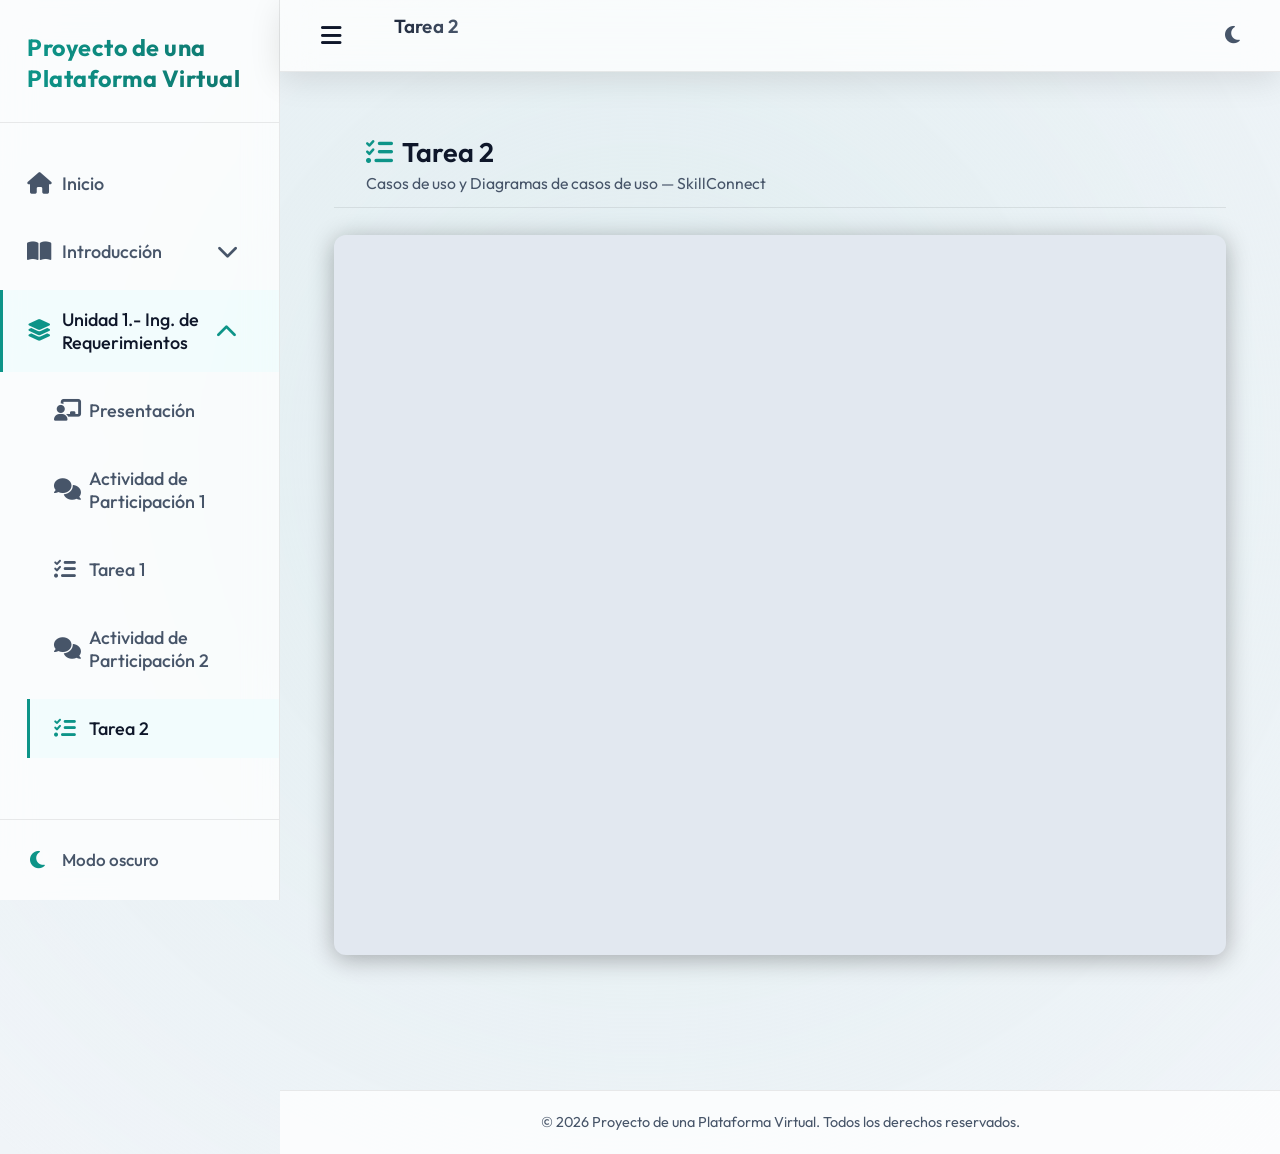
==== commit d3f53e0d: "Update sidebar navigation for Unidad 1 to include additional activities and update active page for T" ====
--- a/pages/unidad1/tarea-2/index.html
+++ b/pages/unidad1/tarea-2/index.html
@@ -39,8 +39,8 @@
   <script>
     initPage({
       basePath:  '../../../',
-      activePage: 'tarea-1',
-      pageTitle: 'Tarea 1',
+      activePage: 'tarea-2',
+      pageTitle: 'Tarea 2',
       pageIcon:  'fas fa-tasks'
     });
   </script>
